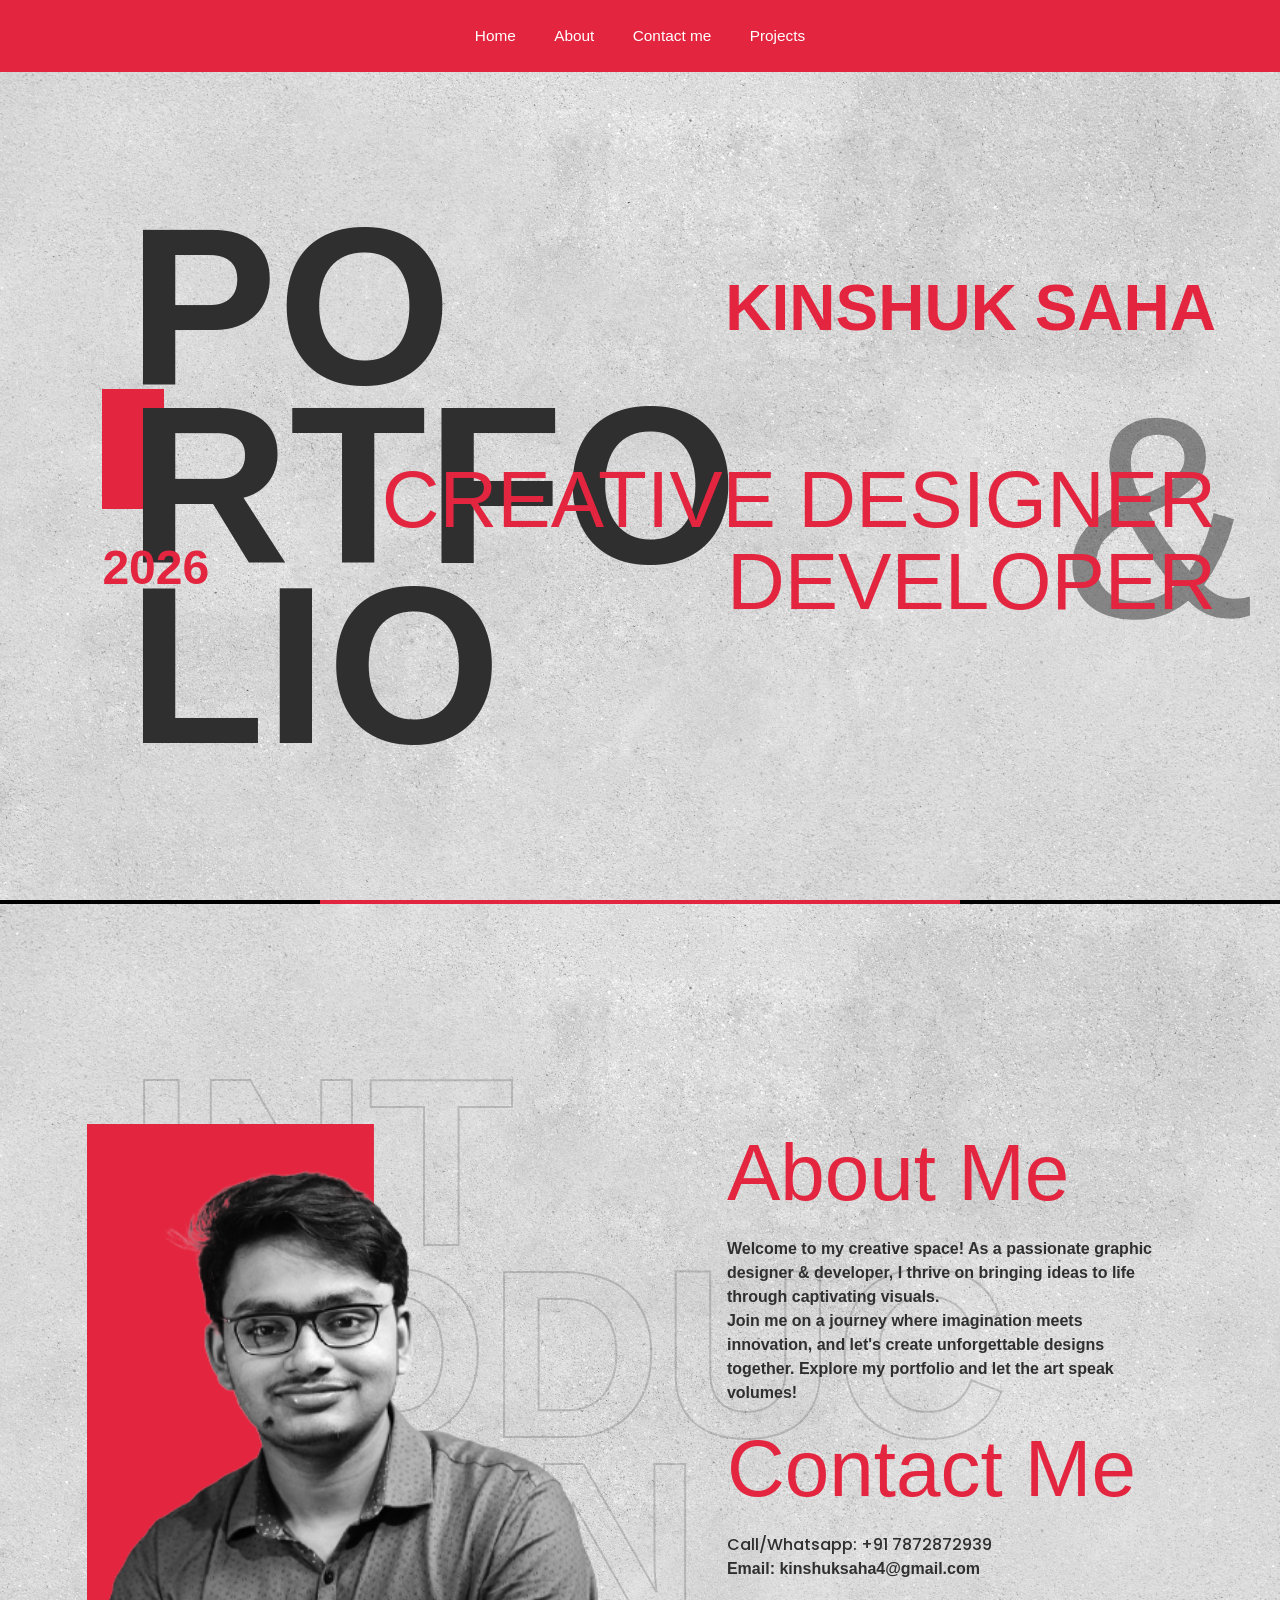
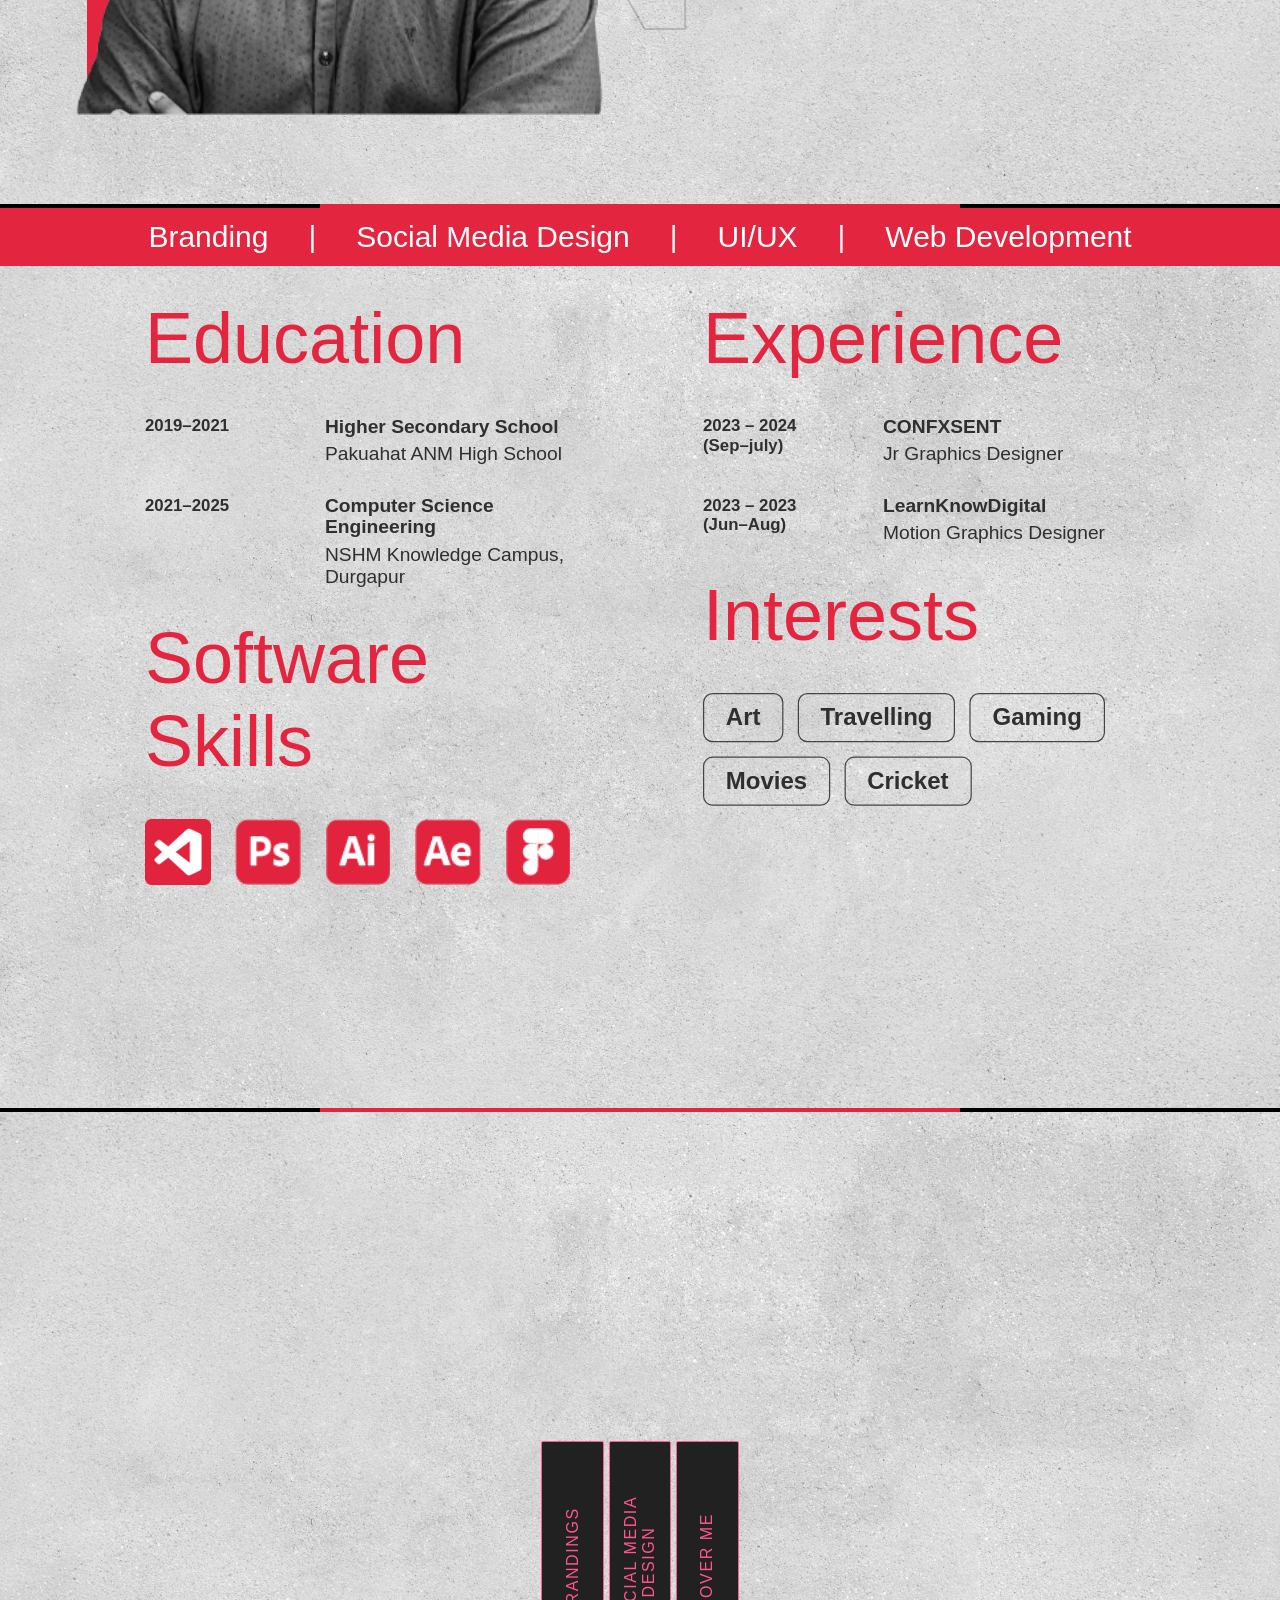
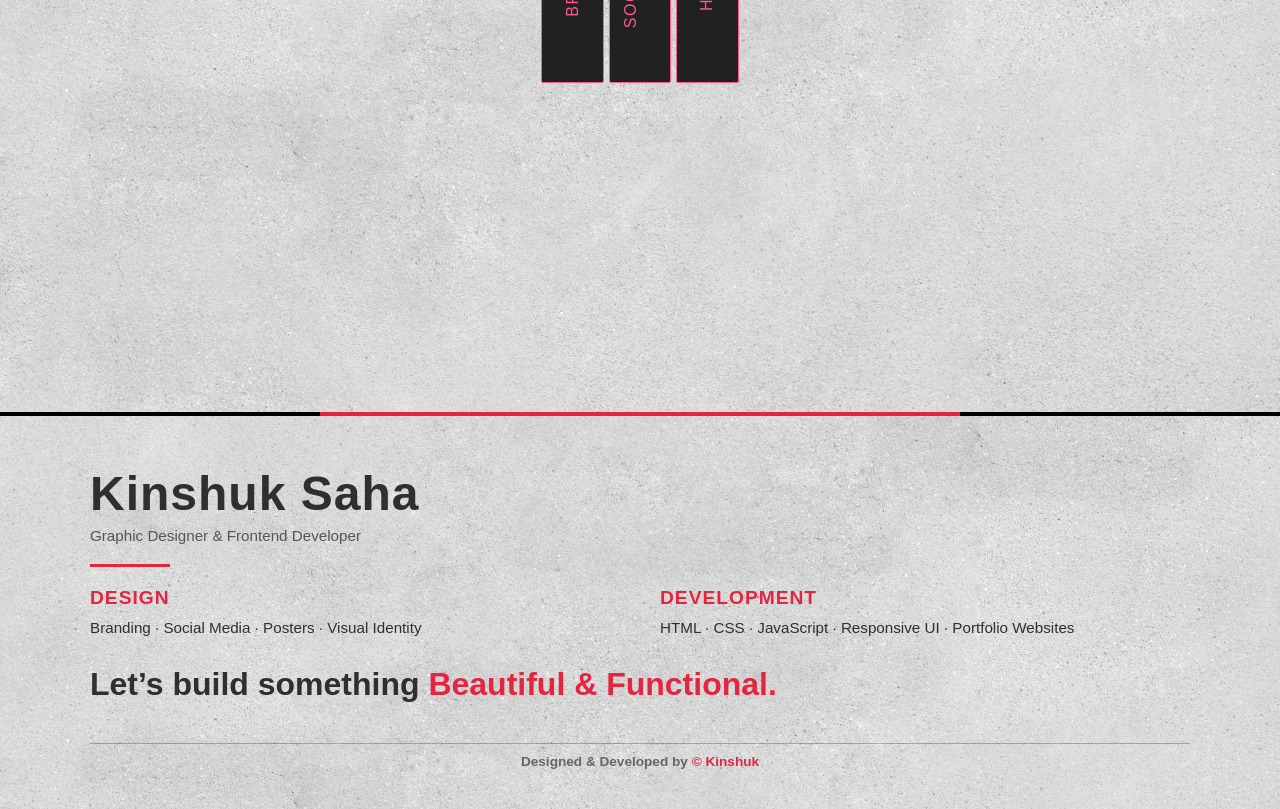
==== index.html @ ab1068df "File name Changes" ====
<!DOCTYPE html>
<html lang="en">

<head>
    <meta charset="UTF-8">
    <meta name="viewport" content="width=device-width, initial-scale=1.0">
    <title>Kinshuk's Portfolio</title>
    <link rel="icon" href="">
    <link rel="stylesheet" href="style.css">
    <link rel="preconnect" href="https://fonts.googleapis.com">
    <link rel="preconnect" href="https://fonts.gstatic.com" crossorigin>
    <link href="https://fonts.googleapis.com/css2?family=Poppins:wght@400;500;700&display=swap" rel="stylesheet">
</head>

<body>
    <header id="header">
        <nav>
            <div>
                <ul>
                    <li><a href="">Home</a></li>
                    <li><a href="#secondsection">About</a></li>
                    <li><a href="#secondsection">Contact me</a></li>
                    <li><a href="">Projects</a></li>
                </ul>
            </div>

        </nav>
    </header>
<main>
    <div class="firstsection">
        <div class="herosection" id="herosection">
            <img class="r1" src="./images/Asset 1.svg" alt="">
            <p>PO</p>
            <p>RTFO</p>
            <p>LIO</p>
            <span class="Year">2026</span>
            <span class="name">KINSHUK SAHA</span>
            <div class="des">
                <span>CREATIVE DESIGNER</span>
                <span>DEVELOPER</span>
            </div>
            <span class="and">&</span>
        </div>
    </div>
    <hr>
    <div class="secondsection" id="secondsection">
        <img class="r2" src="./images/Asset 1.svg" alt="">
        <img src="./images/Dp.png" alt="">
        <div class="Introduction">
            <p>INT</p>
            <p>RODUC</p>
            <p>TION</p>
        </div>
        
        <div class="Aboutme">
            <h1>About Me</h1><br>
            <p>Welcome to my creative space! As a passionate graphic<br>
                designer & developer, I thrive on bringing ideas to life<br>
                through captivating visuals.<br>
        
                Join me on a journey where imagination meets<br>
                innovation, and let's create unforgettable designs<br>
                together. Explore my portfolio and let the art speak<br>
                volumes!</p><br>
            <h1>Contact Me</h1><br>
            <p style="font-family: poppins; font-weight: 500;">Call/Whatsapp: +91 7872872939</p>
            <p><a href="mailto:kinshuksaha4@gmail.com">Email: kinshuksaha4@gmail.com</a></p>
        </div>
    </div>
    <hr>
    <div class="thirdsection">
    <div class="top-bar">
            <span>Branding</span>
            <span>|</span>
            <span>Social Media Design</span>
            <span>|</span>
            <span>UI/UX</span>
            <span>|</span>
            <span>Web Development</span>
    </div>
    
        <section class="container">
    
            <!-- LEFT -->
            <div class="left">
    
                <h1>Education</h1>
    
                <div class="block">
                    <span class="year">2019–2021</span>
                    <div>
                        <p class="title">Higher Secondary School</p>
                        <p style="font-weight: 400;">Pakuahat ANM High School</p>
                    </div>
                </div>
    
                <div class="block">
                    <span class="year">2021–2025</span>
                    <div>
                        <p class="title">Computer Science Engineering</p>
                        <p style="font-weight: 400;">NSHM Knowledge Campus, Durgapur</p>
                    </div>
                </div>
    
                <h1>Software Skills</h1>
    
                <div class="skills">
                    <img src="/images/vsicon.png" alt="Visual Studio Code">
                    <img src="/images/Ps icon.png" alt="Adobe Photoshop">
                    <img src="/images/illustrator icon.png" alt="Adobe Illustrator">
                    <img src="images/Ae icon .png" alt="Adobe After Effects">
                    <img src="images/Figma icon.png" alt="Figma Design Tool">
                </div>
    
            </div>
    
            <!-- RIGHT -->
            <div class="right">
    
                <h1>Experience</h1>
    
                <div class="block">
                    <span class="year">2023 – 2024<br>(Sep–july)</span>
                    <div>
                        <p class="title">CONFXSENT</p>
                        <p style="font-weight: 400;">Jr Graphics Designer</p>
                    </div>
                </div>
    
                <div class="block">
                    <span class="year">2023 – 2023<br>(Jun–Aug)</span>
                    <div>
                        <p class="title">LearnKnowDigital</p>
                        <p style="font-weight: 400;">Motion Graphics Designer</p>
                    </div>
                </div>
    
                <h1>Interests</h1>
    
                <div class="interests">
                    <span>Art</span>
                    <span>Travelling</span>
                    <span>Gaming</span>
                    <span>Movies</span>
                    <span>Cricket</span>
                </div>
    
            </div>
    
        </section>
    </div>
    <hr>
    <div class="fourthsection">

        <!-- From Uiverse.io by joe-watson-sbf -->
        <div class="card">
            <p><span>Brandings</span></p>
            <p><span>Social media design</span></p>
            <p><span>HOVER ME</span></p>
        </div>

    </div>
    <hr>









    <footer class="site-footer">
        <div class="footer-container">
    
            <div class="footer-header">
                <h2>Kinshuk Saha</h2>
                <p>Graphic Designer & Frontend Developer</p>
            </div>
    
            <div class="footer-divider"></div>
    
            <div class="footer-services">
                <div class="service-block">
                    <h3>Design</h3>
                    <p>Branding · Social Media · Posters · Visual Identity</p>
                </div>
    
                <div class="service-block">
                    <h3>Development</h3>
                    <p>HTML · CSS · JavaScript · Responsive UI · Portfolio Websites</p>
                </div>
            </div>
    
            <div class="footer-quote">
                <p>Let’s build something <span style="color: #E3253F;">Beautiful & Functional.</span></p>
            </div>
            <div class="footer-bottom">
                <span style="font-weight: 700;">Designed & Developed by <span style="color: #E3253F; font-weight: 700;">© Kinshuk</span></span>
            </div>
    
        </div>
    </footer>


</main>
</body>

</html>
---- style.css ----
* {
    margin: 0;
    padding: 0;
    box-sizing: border-box;
}
html {
    scroll-behavior: smooth;
}

body {
    color: white;
    font-family: Raleway, sans-serif;
}

/* ---------- NAV ---------- */

nav {
    display: flex;
    align-items: center;
    justify-content: space-evenly;
    height: 8vh;
    background-color: #E3253F;
}

nav ul {
    display: flex;
    justify-content: center;
    flex-wrap: wrap;
}

nav ul li {
    font-size: clamp(0.9rem, 1.2vw, 1.2rem);
    list-style: none;
    margin: 0 1.2rem;
}

nav ul li:hover {
    color: #2F2F2F;
    cursor: pointer;
}

a{
    text-decoration: none;
    color: inherit;
}
/* ---------- HERO SECTION ---------- */

.firstsection {
    background-image: url(./images/Bg2.jpg);
    background-size: cover;
    background-position: center;
    height: 92vh;
    display: flex;
    align-items: center;
}

.herosection {
    position: relative;
    width: 100%;
    padding-left: 10vw;
}

/* SVG BEHIND TEXT */
.r1 {
    position: absolute;
    height: clamp(80px, 12vw, 120px);
    top: 32%;
    left: 8%;
    z-index: 1;
}

/* TEXT */
.herosection p {
    position: relative;
    z-index: 2;
    font-weight: bold;
    font-family: 'Raleway', sans-serif;
    color: #2F2F2F;
    line-height: 0.8;
    font-size: 14rem
}

/* YEAR */
.Year {
    position: absolute;
    top: 60%;
    left: 8vw;
    z-index: 3;
    font-size: clamp(1.8rem, 4vw, 3rem);
    color: #E3253F;
    font-weight: bold;
}
.des {
    position: absolute;
    display: flex;
    flex-direction: column;
    align-items: flex-end;
    top: 46%;
    right:5vw;
    z-index: 3;
    gap: 10px;
    font-size: 5rem;
    color: #E3253F;
    font-weight: medium;
    line-height: 0.9;
}
.and {
    position: absolute;
    top: 25%;
    right:2vw;
    z-index: 2;
    font-size: 18rem;
    color: #2F2F2F;
    font-weight: 500;
    opacity: 0.5;
}
.name {
    position: absolute;
    top: 10%;
    right:5vw;
    z-index: 3;
    font-size: 4rem;
    color: #E3253F;
    font-weight: bold;
}
hr{
    border: none;
    height: 4px;width: 100%;
    background: linear-gradient(to right,#000 0%,#000 25%,#E3253F 25%,#E3253F 75%,#000 75%,#000 100%);
}
.secondsection {
    background-image: url(./images/Bg2.jpg);
    background-size: cover;
    background-position: center;
    height: 100vh;
    display: flex;
    flex-direction: row;
    align-items: center;

}
.secondsection img{
    position: absolute;
    z-index: 2;
    left: 10vw;
    margin-top: 11vh;
    scale: 140%;
}
.r2 {
    position: absolute;
    height: 400px;
    left: 6%;
    z-index: 1;
}
.Introduction {
    position: absolute;
    z-index: 1;
    font-weight: bold;
    font-family: 'Raleway', sans-serif;
    padding-left: 10vw;
    /* color: #2F2F2F; */
    line-height: 0.8;
    font-size: 15rem;
    color: transparent;
    -webkit-text-stroke: 2px #2F2F2F;
    opacity: 20%;
}
.Aboutme {
    scale: 100%;
    position: absolute;
    right: 10vw;
    z-index: 2;
}
.Aboutme h1{
    font-size: 5rem;
    color: #E3253F;
    font-weight: 500;
}
.Aboutme p {
    font-size: 1rem;
    line-height: 1.5;
    color: #2F2F2F;
    font-weight: 600;
}
/* Top bar */
.thirdsection {
    position: relative;
    background-image: url(./images/Bg2.jpg);
    background-size: cover;
    background-position: center;
    height: 100vh;
}
.top-bar {
    background: #e3253f;
    color: white;
    display: flex;
    justify-content: center;
    gap: 40px;
    padding: 12px 0;
    font-size: 30px;
    top: 50px;
}

/* Layout */
.container {
    max-width: 1200px;
    margin: 80px 200px 80px 230px;
    display: grid;
    grid-template-columns: 1fr 1fr;
    gap: 80px;
    scale: 120%;
}

/* Headings */

.thirdsection h1 {
    color: #e3253f;
    font-size: 60px;
    font-weight: 400;
    margin-bottom: 30px;
}

/* Blocks */
.block {
    color: #2F2F2F;
    display: flex;
    gap: 30px;
    margin-bottom: 25px;
    font-weight: 600;
}

.year {
    min-width: 120px;
    font-size: 14px;
}

.title {
    padding-bottom: 5px;
    font-weight: 800;
}

/* Skills */
.skills {
    display: flex;
    gap: 20px;
    margin-top: 20px;
}

.skills img {
    width: 55px;
    height: 55px;
    object-fit: contain;
}

/* Interests */
.interests {
    display: flex;
    flex-wrap: wrap;
    gap: 12px;
}

.interests span {
    color: #2F2F2F;
    font-weight: 600;
    padding: 8px 18px;
    border: 1.5px solid #444;
    border-radius: 8px;
    font-size: 20px;
}

.site-footer {
    background-image: url(./images/Bg2.jpg);
    background-size: cover;
    background-position: center;
    color: #2f2f2f;
    padding: 50px 20px 40px;
    font-family: raleway, sans-serif;
}

.footer-container {
    max-width: 1100px;
    margin: auto;
}

.footer-header h2 {
    font-size: clamp(2rem, 4vw, 3rem);
    font-weight: 700;
    letter-spacing: 1px;
}

.footer-header p {
    margin-top: 6px;
    font-size: 0.95rem;
    color: #555;
}

.footer-divider {
    width: 80px;
    height: 3px;
    background: #E3253F;
    margin: 20px 0 20px;
}

.footer-services {
    display: grid;
    grid-template-columns: repeat(2, 1fr);
    gap: 40px;
}

.service-block h3 {
    font-size: 1.2rem;
    color: #E3253F;
    text-transform: uppercase;
    letter-spacing: 1px;
    margin-bottom: 10px;
}

.service-block p {
    font-size: 0.95rem;
    font-weight: 500;
    color: #2F2F2F;
}

.footer-quote {
    margin: 30px 0 40px;
    font-size: 2rem;
    font-weight: 700;
}
.footer-bottom {
    margin-top: 20px;
    padding-top: 10px;
    border-top: 1px solid #00000042;
    display: flex;
    justify-content: center;
    font-size: 0.85rem;
    color: #666;
}
.fourthsection {
    background-image: url(./images/Bg2.jpg);
    background-size: cover;
    background-position: center;
    height: 100vh;
    display: flex;
    justify-content: center;
    align-items: center;
}
/* From Uiverse.io by joe-watson-sbf */
.card {
    width: 210px;
    height: 254px;
    border-radius: 4px;
    /* background: #212121; */
    display: flex;
    gap: 5px;
    padding: .4em;
}

.card p {
    height: 100%;
    flex: 1;
    overflow: hidden;
    cursor: pointer;
    border-radius: 2px;
    transition: all .5s;
    background: #212121;
    border: 1px solid #ff5a91;
    display: flex;
    justify-content: center;
    align-items: center;
}

.card p:hover {
    width:100%;
    flex: 4;
}

.card p span {
    min-width: 14em;
    padding: .5em;
    text-align: center;
    transform: rotate(-90deg);
    transition: all .5s;
    text-transform: uppercase;
    color: #ff568e;
    letter-spacing: .1em;
}

.card p:hover span {
    transform: rotate(0);
}
/* RESPONSIVE */
@media (max-width: 768px) {
   
}
/* ---------- TABLET ---------- */

@media (max-width: 1024px) {
    .leftsection {
        padding-left: 8vw;
    }

    .Year {
        left: 8vw;
    }
}

/* ---------- MOBILE ---------- */

@media (max-width: 768px) {
    nav {
        height: auto;
        padding: 10px 0;
    }

    nav ul {
        gap: 10px;
    }

    .firstsection {
        justify-content: center;
        text-align: center;
    }

    .leftsection {
        padding-left: 0;
        display: flex;
        flex-direction: column;
        align-items: center;
    }

    .leftsection .r1 {
        position: absolute;
        height: 150px;
        width: 200px;
        top: 15%;
        left: 60%;
        transform: rotate(90deg) translateX(-50%);
    }

    .Year {
        position: static;
        margin-top: 20px;
    }
     .footer-services {
        grid-template-columns: 1fr;
         }
    
    .footer-bottom {
        flex-direction: column;
        gap: 6px;
         }
}

/* ---------- SMALL MOBILE ---------- */

@media (max-width: 480px) {
    .leftsection p {
        line-height: 0.9;
    }
}
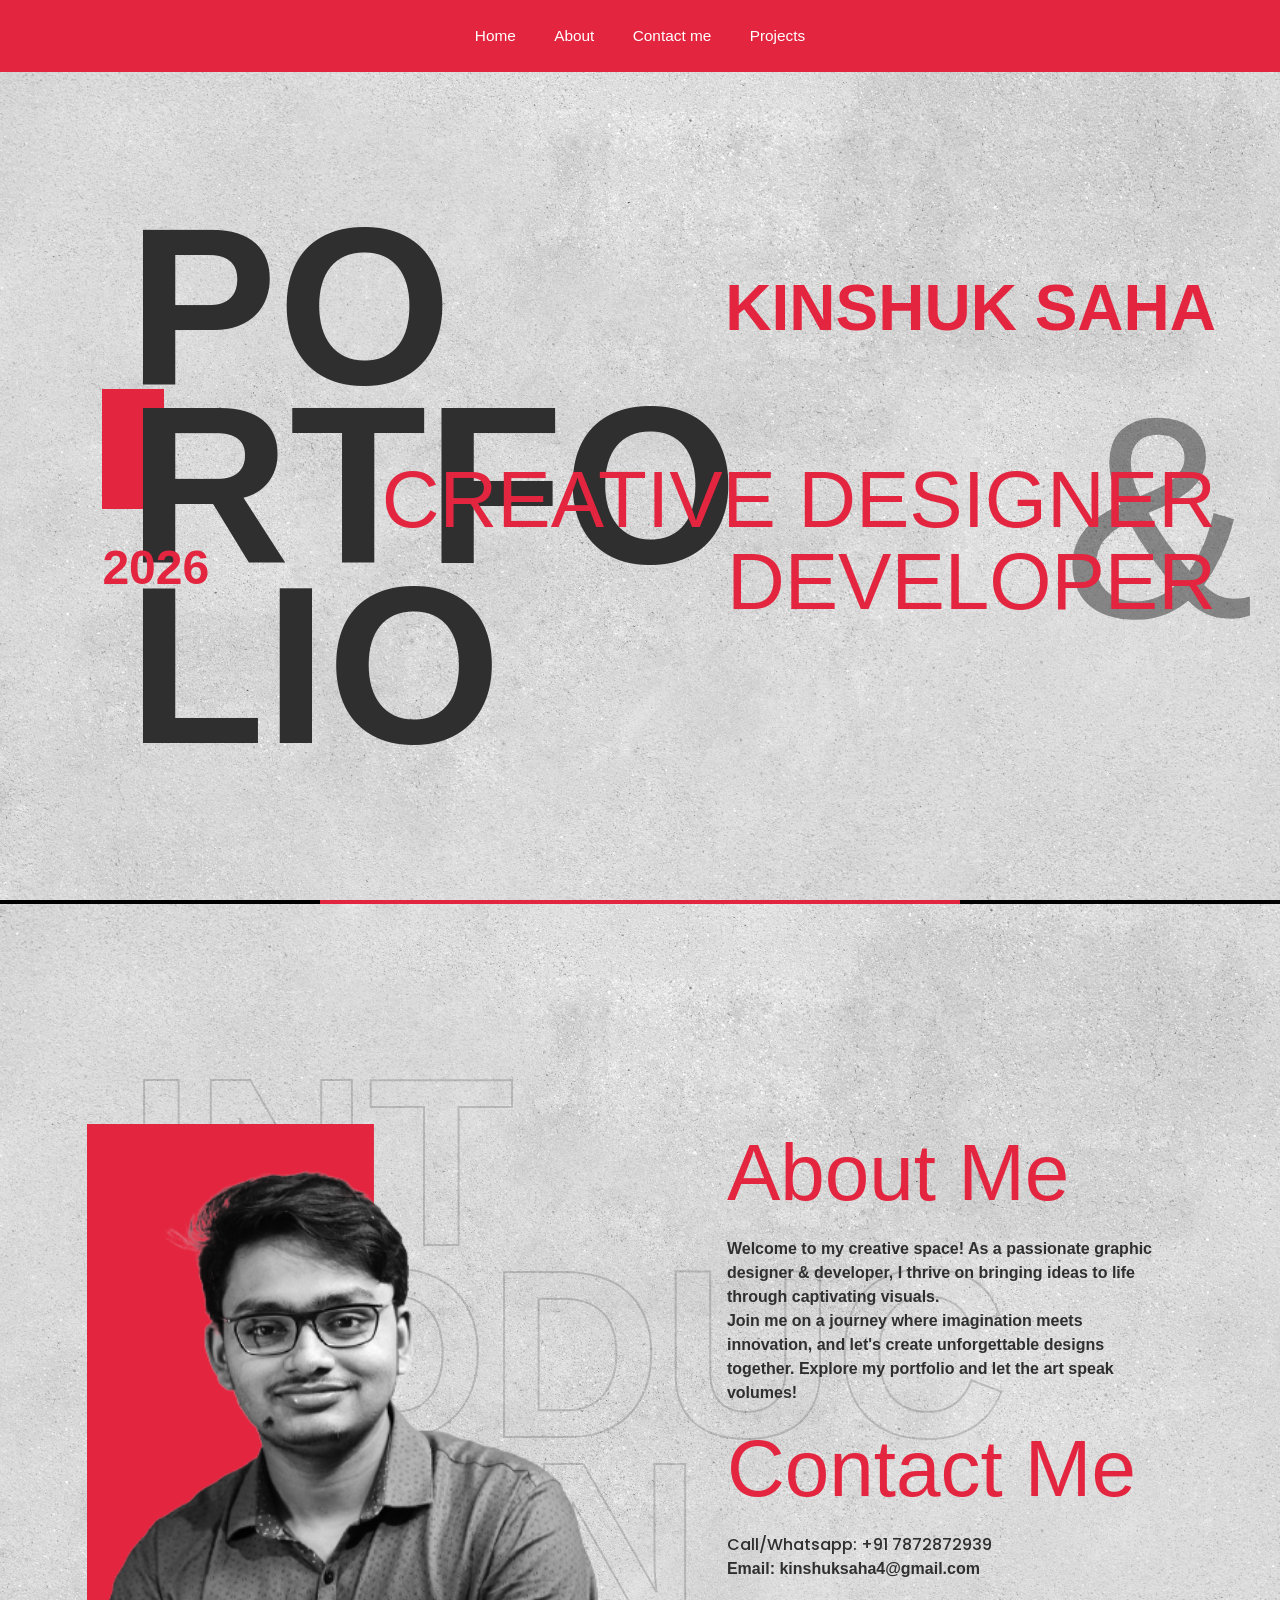
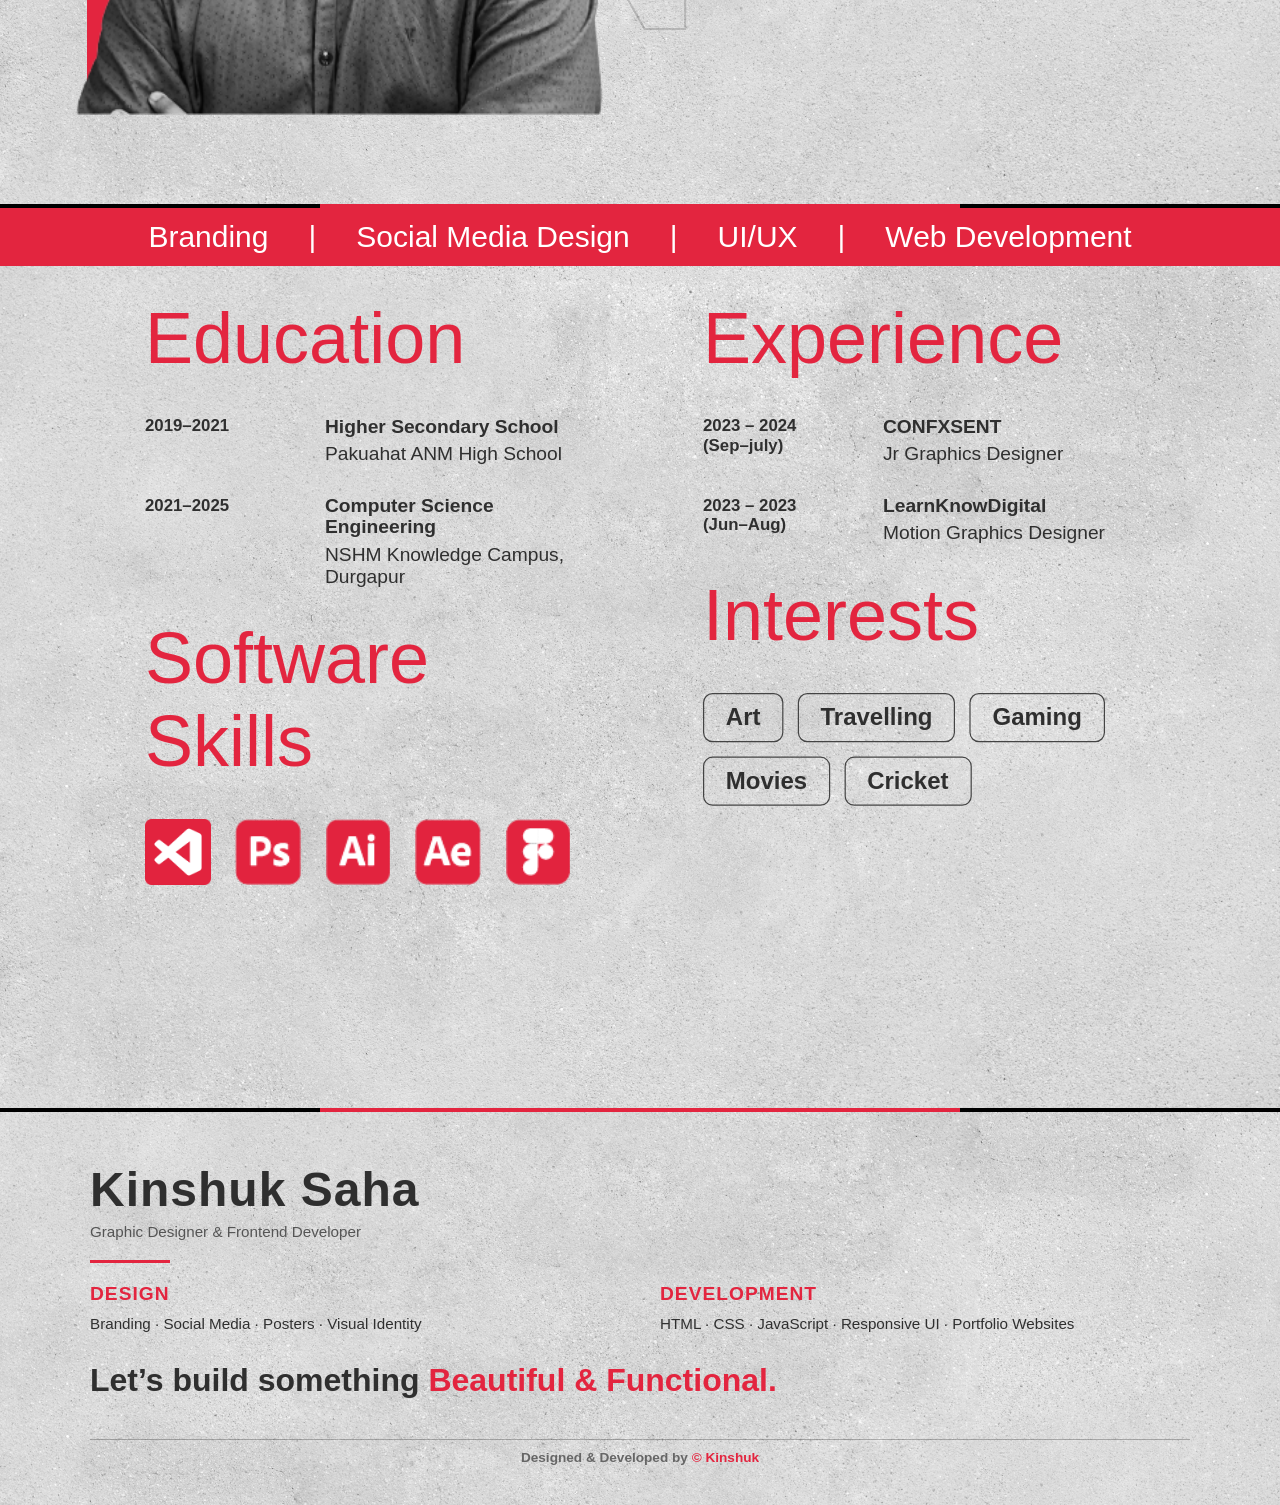
==== commit fdb6c96f: "Fourth section changes" ====
--- a/index.html
+++ b/index.html
@@ -150,26 +150,6 @@
         </section>
     </div>
     <hr>
-    <div class="fourthsection">
-
-        <!-- From Uiverse.io by joe-watson-sbf -->
-        <div class="card">
-            <p><span>Brandings</span></p>
-            <p><span>Social media design</span></p>
-            <p><span>HOVER ME</span></p>
-        </div>
-
-    </div>
-    <hr>
-
-
-
-
-
-
-
-
-
     <footer class="site-footer">
         <div class="footer-container">
     
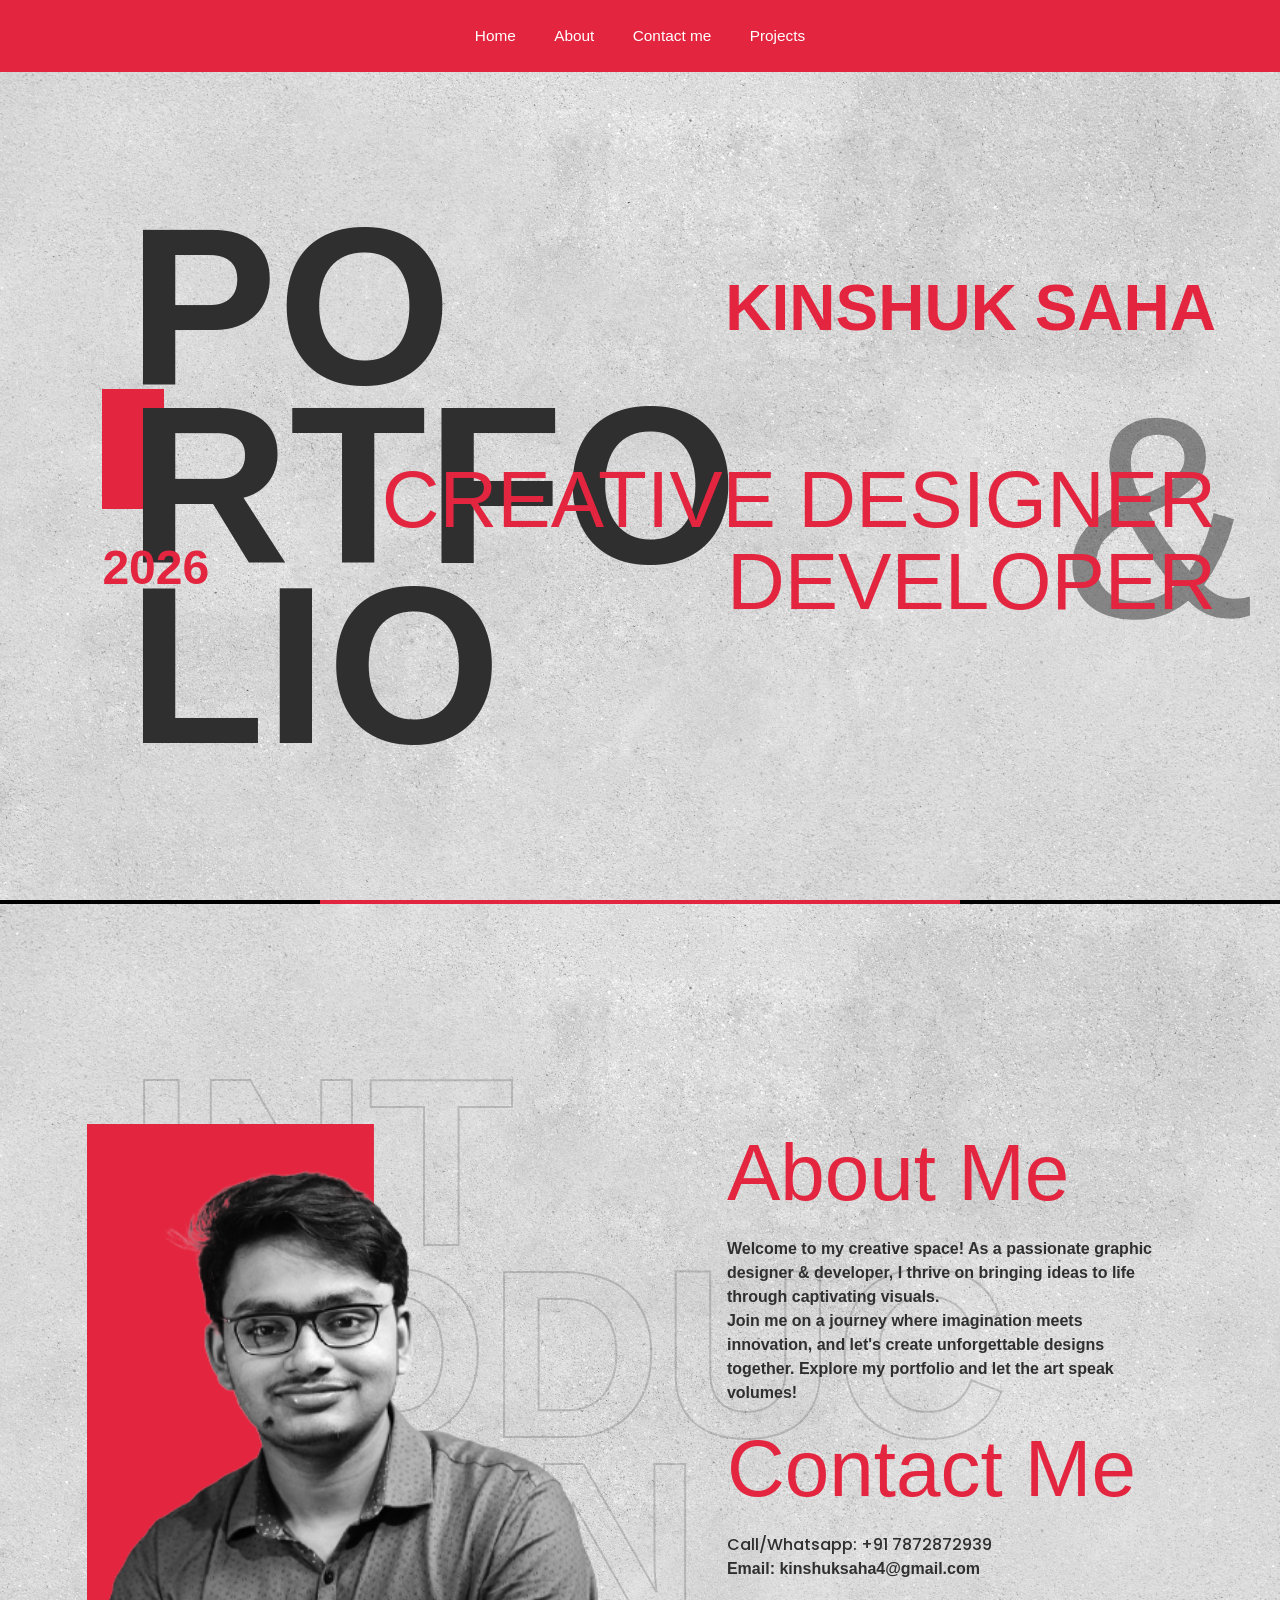
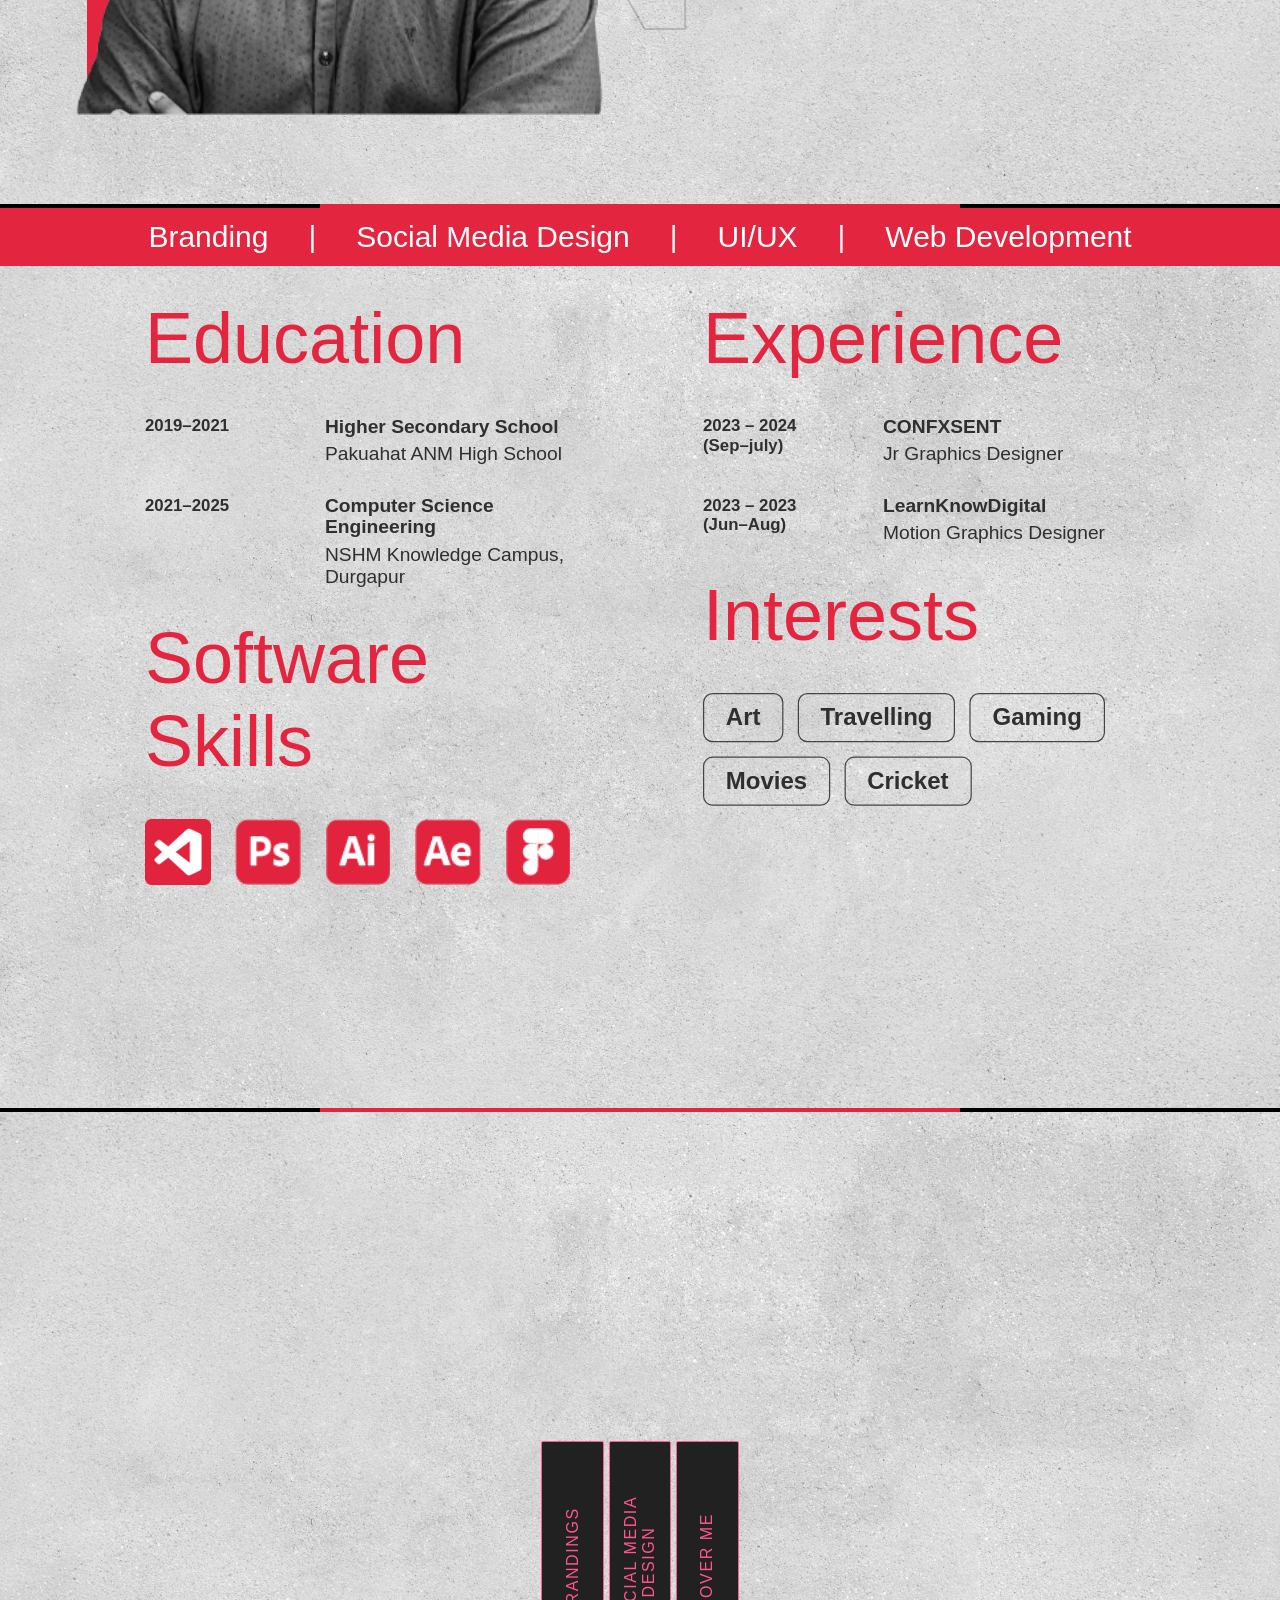
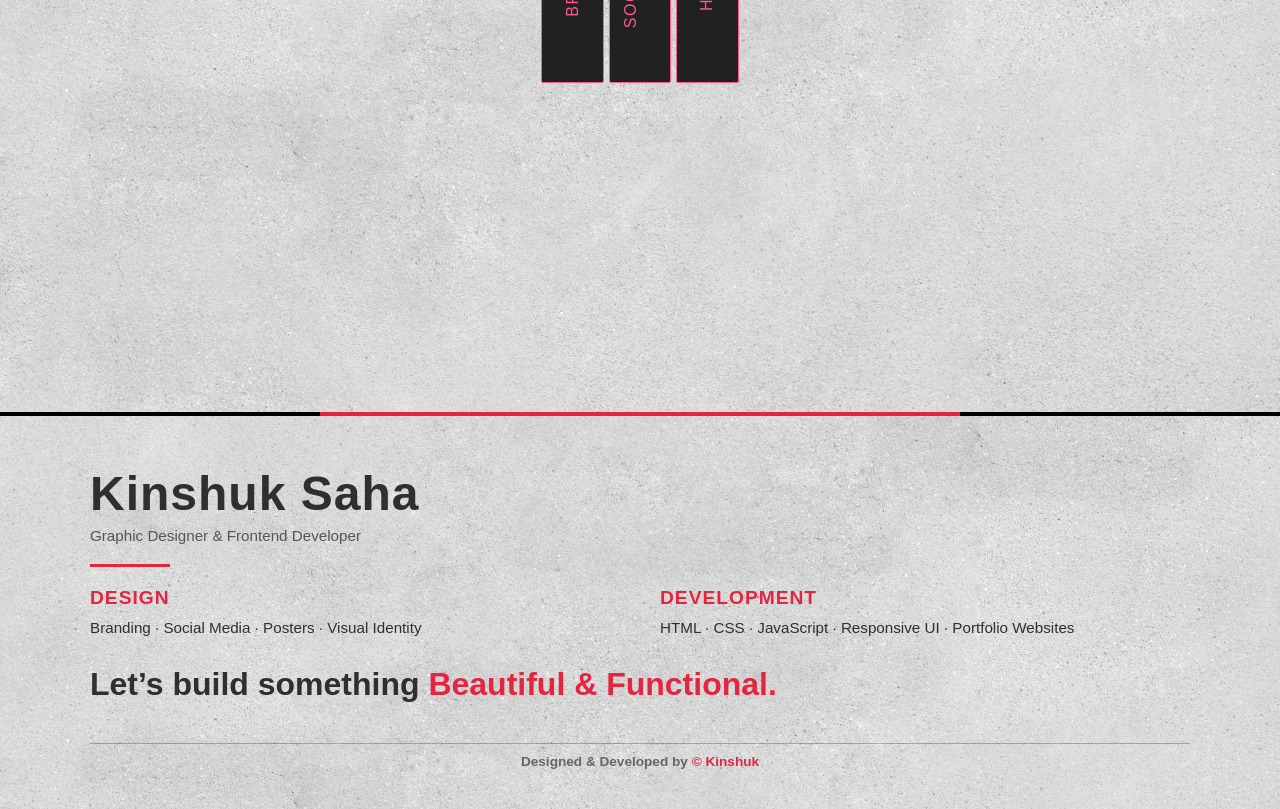
==== commit 18ecb496: "responsive design added in index.html and style.css" ====
--- a/index.html
+++ b/index.html
@@ -150,6 +150,17 @@
         </section>
     </div>
     <hr>
+    <div class="fourthsection">
+    
+        <!-- From Uiverse.io by joe-watson-sbf -->
+        <div class="card">
+            <p><span>Brandings</span></p>
+            <p><span>Social media design</span></p>
+            <p><span>HOVER ME</span></p>
+        </div>
+    
+    </div>
+    <hr>
     <footer class="site-footer">
         <div class="footer-container">
     
--- a/style.css
+++ b/style.css
@@ -3,6 +3,7 @@
     padding: 0;
     box-sizing: border-box;
 }
+
 html {
     scroll-behavior: smooth;
 }
@@ -39,10 +40,11 @@
     cursor: pointer;
 }
 
-a{
+a {
     text-decoration: none;
     color: inherit;
 }
+
 /* ---------- HERO SECTION ---------- */
 
 .firstsection {
@@ -90,13 +92,14 @@
     color: #E3253F;
     font-weight: bold;
 }
+
 .des {
     position: absolute;
     display: flex;
     flex-direction: column;
     align-items: flex-end;
     top: 46%;
-    right:5vw;
+    right: 5vw;
     z-index: 3;
     gap: 10px;
     font-size: 5rem;
@@ -104,30 +107,35 @@
     font-weight: medium;
     line-height: 0.9;
 }
+
 .and {
     position: absolute;
     top: 25%;
-    right:2vw;
+    right: 2vw;
     z-index: 2;
     font-size: 18rem;
     color: #2F2F2F;
     font-weight: 500;
     opacity: 0.5;
 }
+
 .name {
     position: absolute;
     top: 10%;
-    right:5vw;
+    right: 5vw;
     z-index: 3;
     font-size: 4rem;
     color: #E3253F;
     font-weight: bold;
 }
-hr{
+
+hr {
     border: none;
-    height: 4px;width: 100%;
-    background: linear-gradient(to right,#000 0%,#000 25%,#E3253F 25%,#E3253F 75%,#000 75%,#000 100%);
-}
+    height: 4px;
+    width: 100%;
+    background: linear-gradient(to right, #000 0%, #000 25%, #E3253F 25%, #E3253F 75%, #000 75%, #000 100%);
+}
+
 .secondsection {
     background-image: url(./images/Bg2.jpg);
     background-size: cover;
@@ -138,19 +146,22 @@
     align-items: center;
 
 }
-.secondsection img{
+
+.secondsection img {
     position: absolute;
     z-index: 2;
     left: 10vw;
     margin-top: 11vh;
     scale: 140%;
 }
+
 .r2 {
     position: absolute;
     height: 400px;
     left: 6%;
     z-index: 1;
 }
+
 .Introduction {
     position: absolute;
     z-index: 1;
@@ -164,23 +175,27 @@
     -webkit-text-stroke: 2px #2F2F2F;
     opacity: 20%;
 }
+
 .Aboutme {
     scale: 100%;
     position: absolute;
     right: 10vw;
     z-index: 2;
 }
-.Aboutme h1{
+
+.Aboutme h1 {
     font-size: 5rem;
     color: #E3253F;
     font-weight: 500;
 }
+
 .Aboutme p {
     font-size: 1rem;
     line-height: 1.5;
     color: #2F2F2F;
     font-weight: 600;
 }
+
 /* Top bar */
 .thirdsection {
     position: relative;
@@ -189,6 +204,7 @@
     background-position: center;
     height: 100vh;
 }
+
 .top-bar {
     background: #e3253f;
     color: white;
@@ -325,6 +341,7 @@
     font-size: 2rem;
     font-weight: 700;
 }
+
 .footer-bottom {
     margin-top: 20px;
     padding-top: 10px;
@@ -334,6 +351,7 @@
     font-size: 0.85rem;
     color: #666;
 }
+
 .fourthsection {
     background-image: url(./images/Bg2.jpg);
     background-size: cover;
@@ -343,6 +361,7 @@
     justify-content: center;
     align-items: center;
 }
+
 /* From Uiverse.io by joe-watson-sbf */
 .card {
     width: 210px;
@@ -369,7 +388,7 @@
 }
 
 .card p:hover {
-    width:100%;
+    width: 100%;
     flex: 4;
 }
 
@@ -387,12 +406,10 @@
 .card p:hover span {
     transform: rotate(0);
 }
+
 /* RESPONSIVE */
-@media (max-width: 768px) {
-   
-}
+
 /* ---------- TABLET ---------- */
-
 @media (max-width: 1024px) {
     .leftsection {
         padding-left: 8vw;
@@ -401,59 +418,197 @@
     .Year {
         left: 8vw;
     }
+
+    .container {
+        margin: 80px 50px;
+        scale: 100%;
+        gap: 40px;
+    }
 }
 
 /* ---------- MOBILE ---------- */
-
 @media (max-width: 768px) {
+
+    /* Global */
+    body,
+    html {
+        overflow-x: hidden;
+        width: 100%;
+    }
+
+    /* Nav */
     nav {
         height: auto;
+        padding: 15px 0;
+        flex-direction: column;
+    }
+
+    nav ul {
+        gap: 15px;
+        flex-direction: column;
+        align-items: center;
         padding: 10px 0;
     }
 
-    nav ul {
-        gap: 10px;
-    }
-
+    /* Hero Section */
     .firstsection {
+        height: auto;
+        min-height: 100vh;
+        align-items: center;
         justify-content: center;
-        text-align: center;
-    }
-
-    .leftsection {
+        padding: 50px 0;
+    }
+
+    .herosection {
         padding-left: 0;
         display: flex;
         flex-direction: column;
         align-items: center;
-    }
-
-    .leftsection .r1 {
-        position: absolute;
-        height: 150px;
-        width: 200px;
-        top: 15%;
-        left: 60%;
-        transform: rotate(90deg) translateX(-50%);
+        text-align: center;
+        justify-content: center;
+        height: 100%;
+    }
+
+    .herosection p,
+    .Year,
+    .name,
+    .des,
+    .and,
+    .r1 {
+        position: static;
+        width: auto;
+        height: auto;
+        margin: 10px 0;
+    }
+
+    .r1 {
+        height: 80px;
+        margin-bottom: 20px;
+        transform: none;
+    }
+
+    .herosection p {
+        font-size: 15vw;
+        line-height: 1;
     }
 
     .Year {
+        font-size: 2rem;
+        order: -1;
+    }
+
+    .name {
+        font-size: 2.5rem;
+    }
+
+    .des {
+        font-size: 1.5rem;
+        align-items: center;
+        right: auto;
+        top: auto;
+    }
+
+    .and {
+        display: none;
+    }
+
+    /* Second Section (About) */
+    .secondsection {
+        flex-direction: column;
+        height: auto;
+        padding: 50px 20px;
+        text-align: center;
+    }
+
+    .secondsection img {
         position: static;
-        margin-top: 20px;
-    }
-     .footer-services {
+        scale: 100%;
+        margin: 0 auto 30px;
+        max-width: 80%;
+    }
+
+    .r2 {
+        display: none;
+    }
+
+    .Introduction {
+        position: static;
+        font-size: 4rem;
+        opacity: 0.1;
+        margin-bottom: -50px;
+        /* Hide overlapping text on mobile for cleaner look */
+        display: none;
+    }
+
+    .Aboutme {
+        position: static;
+        width: 100%;
+        padding: 20px 0;
+    }
+
+    .Aboutme h1 {
+        font-size: 2.5rem;
+    }
+
+    /* Third Section (Skills/Exp) */
+    .thirdsection {
+        height: auto;
+        padding-bottom: 50px;
+    }
+
+    .top-bar {
+        font-size: 12px;
+        flex-wrap: wrap;
+        gap: 10px;
+        padding: 10px;
+        top: 0;
+        position: relative;
+        justify-content: center;
+        text-align: center;
+    }
+
+    .container {
+        display: flex;
+        flex-direction: column;
+        margin: 30px 20px;
+        gap: 40px;
+        scale: 100%;
+    }
+
+    .thirdsection h1 {
+        font-size: 2.5rem;
+        text-align: center;
+    }
+
+    .skills {
+        justify-content: center;
+        flex-wrap: wrap;
+    }
+
+    .interests {
+        justify-content: center;
+    }
+
+    /* Footer */
+    .footer-services {
         grid-template-columns: 1fr;
-         }
-    
+        text-align: center;
+    }
+
+    .footer-header,
+    .footer-quote {
+        text-align: center;
+    }
+
     .footer-bottom {
         flex-direction: column;
-        gap: 6px;
-         }
-}
-
-/* ---------- SMALL MOBILE ---------- */
+        gap: 10px;
+        text-align: center;
+    }
+}
 
 @media (max-width: 480px) {
-    .leftsection p {
-        line-height: 0.9;
+    .herosection p {
+        font-size: 18vw;
     }
 }
